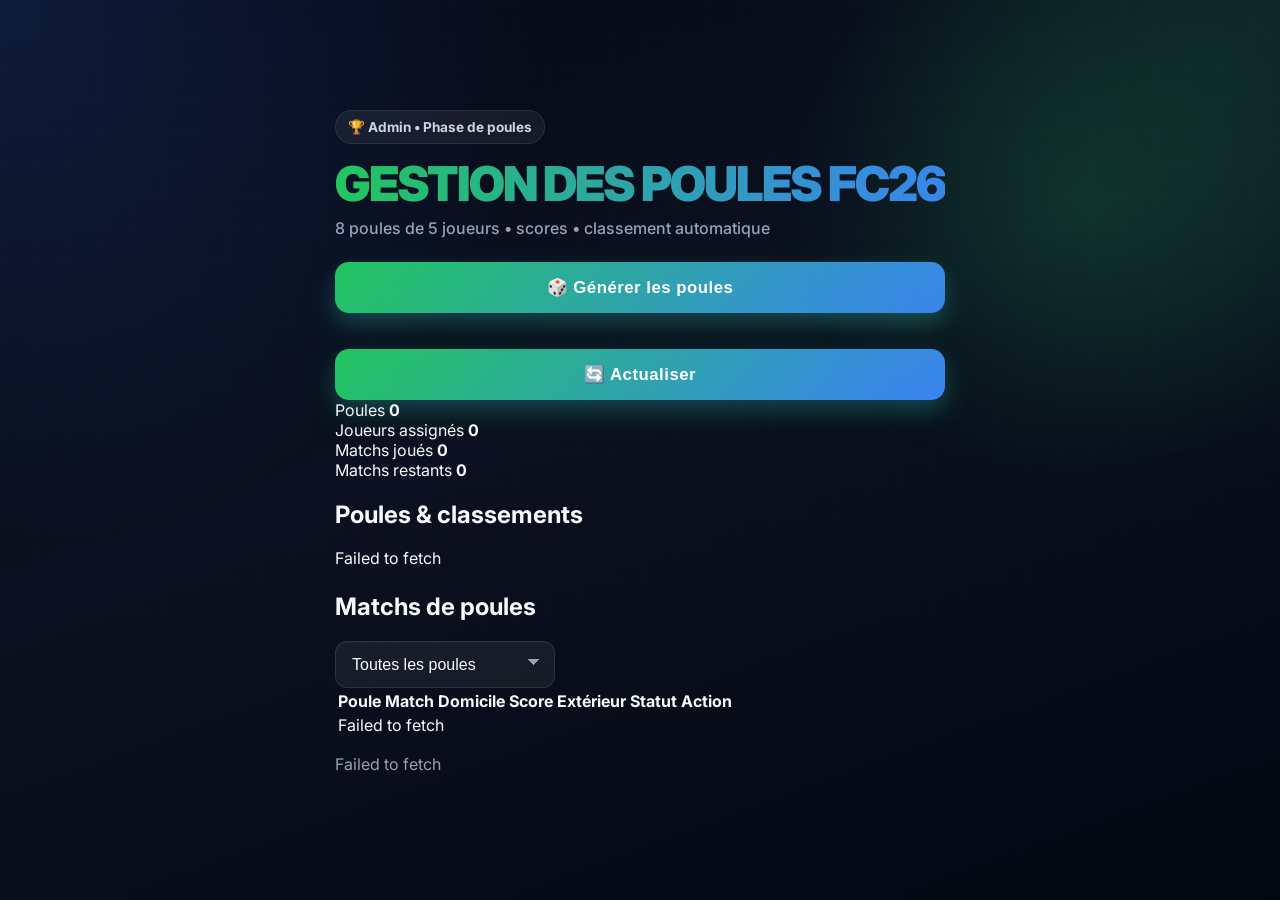
==== admin-groups.html @ 68551dc5 "admin_page_main" ====
<!DOCTYPE html>
<html lang="fr">
<head>
  <meta charset="UTF-8" />
  <meta name="viewport" content="width=device-width, initial-scale=1.0" />
  <title>Admin Poules - Tournoi FC26</title>
  <link rel="stylesheet" href="/style.css" />
</head>
<body>
  <div class="bg-glow"></div>

  <main class="container admin-container">
    <section class="admin-shell">
      <div class="admin-topbar">
        <div>
          <div class="badge">🏆 Admin • Phase de poules</div>
          <h1 class="admin-title">Gestion des poules FC26</h1>
          <p class="subtitle">8 poules de 5 joueurs • scores • classement automatique</p>
        </div>

        <div style="display:flex; gap:12px; flex-wrap:wrap;">
          <button id="generateGroupsBtn" class="secondary-btn">🎲 Générer les poules</button>
          <button id="refreshGroupsBtn" class="secondary-btn">🔄 Actualiser</button>
        </div>
      </div>

      <section class="stats-grid">
        <div class="stat-card">
          <span class="stat-label">Poules</span>
          <strong class="stat-value" id="groupsCount">0</strong>
        </div>

        <div class="stat-card">
          <span class="stat-label">Joueurs assignés</span>
          <strong class="stat-value" id="playersAssigned">0</strong>
        </div>

        <div class="stat-card">
          <span class="stat-label">Matchs joués</span>
          <strong class="stat-value" id="playedMatches">0</strong>
        </div>

        <div class="stat-card">
          <span class="stat-label">Matchs restants</span>
          <strong class="stat-value" id="remainingMatches">0</strong>
        </div>
      </section>

      <section class="panel" style="margin-bottom:24px;">
        <div class="panel-head">
          <h2>Poules & classements</h2>
        </div>
        <div id="groupsStandingsContainer" class="groups-grid">
          <div class="empty-cell">Chargement...</div>
        </div>
      </section>

      <section class="panel">
        <div class="panel-head">
          <h2>Matchs de poules</h2>
          <select id="groupFilter" class="search-input" style="max-width:220px;">
            <option value="">Toutes les poules</option>
            <option value="A">Poule A</option>
            <option value="B">Poule B</option>
            <option value="C">Poule C</option>
            <option value="D">Poule D</option>
            <option value="E">Poule E</option>
            <option value="F">Poule F</option>
            <option value="G">Poule G</option>
            <option value="H">Poule H</option>
          </select>
        </div>

        <div class="table-wrap">
          <table class="players-table">
            <thead>
              <tr>
                <th>Poule</th>
                <th>Match</th>
                <th>Domicile</th>
                <th>Score</th>
                <th>Extérieur</th>
                <th>Statut</th>
                <th>Action</th>
              </tr>
            </thead>
            <tbody id="groupMatchesTableBody">
              <tr>
                <td colspan="7" class="empty-cell">Chargement des matchs...</td>
              </tr>
            </tbody>
          </table>
        </div>
      </section>

      <p id="adminGroupsStatus" style="margin-top:16px; color:#94a3b8;"></p>
    </section>
  </main>

  <script src="/admin-groups.js"></script>
</body>
</html>
---- style.css ----
@import url('https://fonts.googleapis.com/css2?family=Inter:wght@400;500;600;700;800&display=swap');

:root {
  --bg: #070b14;
  --bg-soft: #0f172a;
  --card: rgba(15, 23, 42, 0.72);
  --card-border: rgba(255, 255, 255, 0.08);
  --text: #f8fafc;
  --muted: #94a3b8;
  --input-bg: rgba(255, 255, 255, 0.06);
  --input-border: rgba(255, 255, 255, 0.1);
  --accent: #22c55e;
  --accent-2: #3b82f6;
  --danger: #ef4444;
  --shadow: 0 20px 60px rgba(0, 0, 0, 0.45);
  --radius-xl: 24px;
  --radius-lg: 16px;
  --radius-md: 12px;
}

* {
  box-sizing: border-box;
}

html {
  scroll-behavior: smooth;
}

body {
  margin: 0;
  font-family: 'Inter', sans-serif;
  color: var(--text);
  background:
    radial-gradient(circle at top left, rgba(59, 130, 246, 0.16), transparent 35%),
    radial-gradient(circle at top right, rgba(34, 197, 94, 0.14), transparent 30%),
    linear-gradient(160deg, #050816 0%, #0b1120 45%, #030712 100%);
  min-height: 100vh;
  overflow-x: hidden;
}

body::before {
  content: "";
  position: fixed;
  inset: 0;
  background:
    linear-gradient(rgba(255,255,255,0.02) 1px, transparent 1px),
    linear-gradient(90deg, rgba(255,255,255,0.02) 1px, transparent 1px);
  background-size: 32px 32px;
  mask-image: linear-gradient(to bottom, rgba(0,0,0,0.65), rgba(0,0,0,0.15));
  pointer-events: none;
}

.container {
  min-height: 100vh;
  display: flex;
  align-items: center;
  justify-content: center;
  padding: 32px 18px;
}

.card {
  position: relative;
  width: 100%;
  max-width: 560px;
  padding: 30px;
  border-radius: var(--radius-xl);
  background: var(--card);
  backdrop-filter: blur(18px);
  -webkit-backdrop-filter: blur(18px);
  border: 1px solid var(--card-border);
  box-shadow: var(--shadow);
  overflow: hidden;
}

.card::before {
  content: "";
  position: absolute;
  inset: -1px;
  border-radius: inherit;
  padding: 1px;
  background: linear-gradient(
    135deg,
    rgba(59, 130, 246, 0.55),
    rgba(255, 255, 255, 0.08),
    rgba(34, 197, 94, 0.5)
  );
  -webkit-mask: linear-gradient(#000 0 0) content-box, linear-gradient(#000 0 0);
  -webkit-mask-composite: xor;
  mask-composite: exclude;
  pointer-events: none;
}

.card::after {
  content: "";
  position: absolute;
  width: 220px;
  height: 220px;
  right: -60px;
  top: -60px;
  background: radial-gradient(circle, rgba(34, 197, 94, 0.18), transparent 70%);
  pointer-events: none;
}

h1 {
  margin: 0;
  font-size: clamp(2rem, 4vw, 3rem);
  line-height: 1;
  font-weight: 800;
  letter-spacing: -0.04em;
}

.subtitle {
  margin: 10px 0 0;
  color: var(--muted);
  font-size: 1rem;
  font-weight: 500;
}

.info-box {
  margin-top: 24px;
  padding: 16px 18px;
  border-radius: var(--radius-lg);
  background: linear-gradient(180deg, rgba(255,255,255,0.06), rgba(255,255,255,0.03));
  border: 1px solid rgba(255, 255, 255, 0.08);
}

.info-box p {
  margin: 0 0 8px;
  color: #e2e8f0;
}

.info-box p:last-child {
  margin-bottom: 0;
}

form {
  margin-top: 24px;
}

label {
  display: block;
  margin: 18px 0 8px;
  color: #e2e8f0;
  font-size: 0.95rem;
  font-weight: 600;
}

input,
select {
  width: 100%;
  padding: 14px 16px;
  border-radius: var(--radius-md);
  border: 1px solid var(--input-border);
  background: var(--input-bg);
  color: var(--text);
  font-size: 1rem;
  outline: none;
  transition: 0.2s ease;
  box-shadow: inset 0 1px 0 rgba(255,255,255,0.03);
}

input::placeholder {
  color: #64748b;
}

input:hover,
select:hover {
  border-color: rgba(255,255,255,0.18);
}

input:focus,
select:focus {
  border-color: rgba(59, 130, 246, 0.7);
  box-shadow:
    0 0 0 4px rgba(59, 130, 246, 0.16),
    0 10px 25px rgba(59, 130, 246, 0.08);
}

select {
  appearance: none;
  background-image:
    linear-gradient(45deg, transparent 50%, #94a3b8 50%),
    linear-gradient(135deg, #94a3b8 50%, transparent 50%);
  background-position:
    calc(100% - 20px) calc(50% - 3px),
    calc(100% - 14px) calc(50% - 3px);
  background-size: 6px 6px, 6px 6px;
  background-repeat: no-repeat;
}

button {
  width: 100%;
  margin-top: 24px;
  padding: 15px 18px;
  border: none;
  border-radius: 14px;
  font-size: 1rem;
  font-weight: 800;
  color: white;
  cursor: pointer;
  background: linear-gradient(135deg, var(--accent), var(--accent-2));
  box-shadow:
    0 12px 30px rgba(34, 197, 94, 0.22),
    0 8px 18px rgba(59, 130, 246, 0.2);
  transition: transform 0.18s ease, box-shadow 0.18s ease, opacity 0.18s ease;
}

button:hover {
  transform: translateY(-1px);
  box-shadow:
    0 18px 35px rgba(34, 197, 94, 0.25),
    0 10px 20px rgba(59, 130, 246, 0.22);
}

button:active {
  transform: translateY(0);
}

button:disabled {
  opacity: 0.7;
  cursor: not-allowed;
  transform: none;
}

#statusMessage {
  min-height: 24px;
  margin-top: 14px;
  color: var(--muted);
  font-size: 0.95rem;
  line-height: 1.5;
}

a {
  color: inherit;
  text-decoration: none;
}

.back-link,
.action-link {
  display: inline-flex;
  align-items: center;
  justify-content: center;
  margin-top: 22px;
  width: 100%;
  padding: 14px 18px;
  border-radius: 14px;
  border: 1px solid rgba(255,255,255,0.08);
  background: rgba(255,255,255,0.04);
  color: white;
  font-weight: 700;
  transition: 0.2s ease;
}

.back-link:hover,
.action-link:hover {
  background: rgba(255,255,255,0.08);
  border-color: rgba(255,255,255,0.14);
}

.success-state h1,
.cancel-state h1 {
  margin-bottom: 14px;
}

.success-state p,
.cancel-state p {
  color: #dbeafe;
  line-height: 1.7;
}

.badge {
  display: inline-flex;
  align-items: center;
  gap: 8px;
  margin-bottom: 16px;
  padding: 8px 12px;
  border-radius: 999px;
  background: rgba(255,255,255,0.06);
  border: 1px solid rgba(255,255,255,0.08);
  color: #cbd5e1;
  font-size: 0.85rem;
  font-weight: 700;
}

@media (max-width: 640px) {
  .container {
    padding: 18px 14px;
    align-items: flex-start;
  }

  .card {
    padding: 22px 18px;
    border-radius: 20px;
  }

  h1 {
    font-size: 2.1rem;
  }

  button,
  input,
  select,
  .back-link,
  .action-link {
    font-size: 16px;
  }
}
/* GLOW BACKGROUND */
.bg-glow {
  position: fixed;
  width: 600px;
  height: 600px;
  background: radial-gradient(circle, rgba(34,197,94,0.15), transparent 70%);
  top: -100px;
  right: -100px;
  z-index: 0;
}

/* TITRE STYLE EA */
h1 {
  font-weight: 900;
  letter-spacing: -2px;
  text-transform: uppercase;
  background: linear-gradient(90deg, #22c55e, #3b82f6);
  -webkit-background-clip: text;
  -webkit-text-fill-color: transparent;
}

/* BOUTON PREMIUM */
button {
  background: linear-gradient(135deg, #22c55e, #3b82f6);
  font-size: 1.05rem;
  letter-spacing: 0.5px;
}

/* SELECT STYLE */
select option {
  background: #0f172a;
}
.groups-grid {
  display: grid;
  grid-template-columns: repeat(2, 1fr);
  gap: 18px;
}

.group-card {
  padding: 18px;
  border-radius: 18px;
  background: rgba(255,255,255,0.04);
  border: 1px solid rgba(255,255,255,0.08);
}

.group-card-head {
  display: flex;
  align-items: center;
  justify-content: space-between;
  margin-bottom: 14px;
}

.group-card-head h3 {
  margin: 0;
  font-size: 1.2rem;
}

.group-section + .group-section {
  margin-top: 16px;
}

.mini-title {
  margin-bottom: 10px;
  color: #94a3b8;
  font-size: 0.85rem;
  text-transform: uppercase;
  font-weight: 700;
  letter-spacing: 0.05em;
}

.group-player-list {
  list-style: none;
  margin: 0;
  padding: 0;
}

.group-player-list li {
  display: flex;
  justify-content: space-between;
  gap: 12px;
  padding: 8px 0;
  border-bottom: 1px solid rgba(255,255,255,0.06);
  color: #e5e7eb;
}

.group-player-list li:last-child {
  border-bottom: none;
}

.group-player-list small {
  color: #94a3b8;
}

.group-table-wrap {
  overflow-x: auto;
}

.group-standings-table {
  width: 100%;
  border-collapse: collapse;
}

.group-standings-table th,
.group-standings-table td {
  padding: 8px 6px;
  font-size: 0.9rem;
  border-bottom: 1px solid rgba(255,255,255,0.06);
  text-align: left;
}

.group-standings-table th {
  color: #94a3b8;
  font-size: 0.8rem;
  text-transform: uppercase;
}

.score-editor {
  display: inline-flex;
  align-items: center;
  gap: 8px;
}

.score-input {
  width: 68px;
  padding: 10px 8px;
  text-align: center;
}

.mini-btn {
  width: auto;
  min-width: 0;
  padding: 10px 12px;
  border-radius: 10px;
  font-size: 0.88rem;
  font-weight: 700;
}

@media (max-width: 980px) {
  .groups-grid {
    grid-template-columns: 1fr;
  }
}
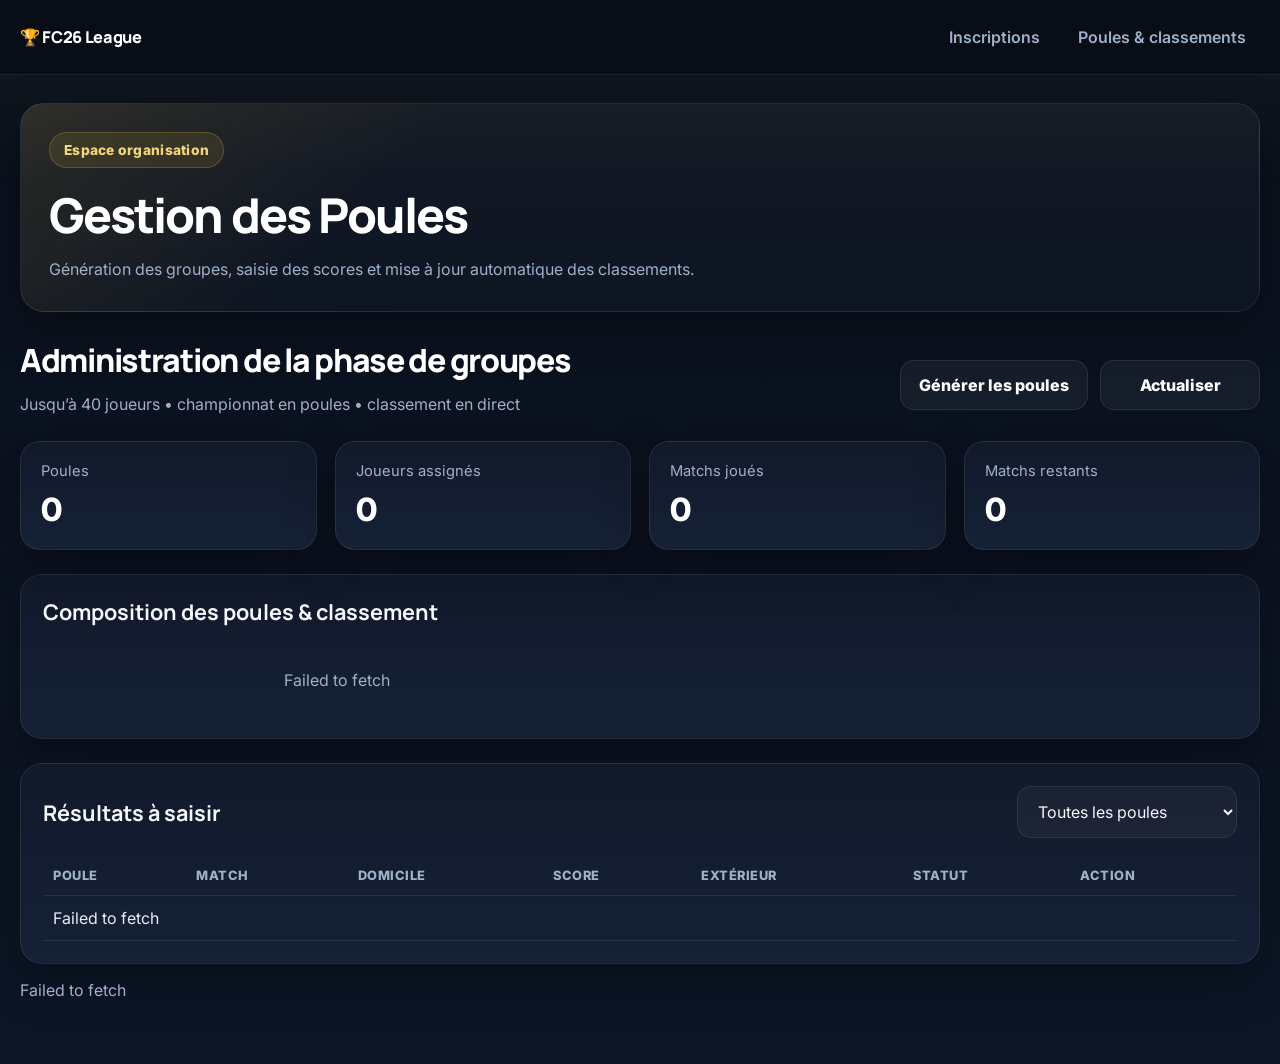
==== commit 98a46189: "webiste_v3" ====
--- a/admin-groups.html
+++ b/admin-groups.html
@@ -3,24 +3,39 @@
 <head>
   <meta charset="UTF-8" />
   <meta name="viewport" content="width=device-width, initial-scale=1.0" />
-  <title>Admin Poules - Tournoi FC26</title>
+  <title>Admin League - Gestion des poules</title>
   <link rel="stylesheet" href="/style.css" />
 </head>
 <body>
-  <div class="bg-glow"></div>
+  <nav class="site-nav">
+    <div class="nav-inner">
+      <a href="/" class="nav-brand">🏆 FC26 League</a>
+      <div class="nav-links">
+        <a href="/" class="nav-link">Inscriptions</a>
+        <a href="/groups.html" class="nav-link">Poules & classements</a>
+      </div>
+    </div>
+  </nav>
 
   <main class="container admin-container">
+    <section class="page-hero">
+      <div class="badge">Espace organisation</div>
+      <h1>Gestion des Poules</h1>
+      <p class="subtitle">
+        Génération des groupes, saisie des scores et mise à jour automatique des classements.
+      </p>
+    </section>
+
     <section class="admin-shell">
       <div class="admin-topbar">
         <div>
-          <div class="badge">🏆 Admin • Phase de poules</div>
-          <h1 class="admin-title">Gestion des poules FC26</h1>
-          <p class="subtitle">8 poules de 5 joueurs • scores • classement automatique</p>
+          <h2 class="admin-title" style="font-size:2rem;">Administration de la phase de groupes</h2>
+          <p class="subtitle">Jusqu’à 40 joueurs • championnat en poules • classement en direct</p>
         </div>
 
         <div style="display:flex; gap:12px; flex-wrap:wrap;">
-          <button id="generateGroupsBtn" class="secondary-btn">🎲 Générer les poules</button>
-          <button id="refreshGroupsBtn" class="secondary-btn">🔄 Actualiser</button>
+          <button id="generateGroupsBtn" class="secondary-btn">Générer les poules</button>
+          <button id="refreshGroupsBtn" class="secondary-btn">Actualiser</button>
         </div>
       </div>
 
@@ -48,7 +63,7 @@
 
       <section class="panel" style="margin-bottom:24px;">
         <div class="panel-head">
-          <h2>Poules & classements</h2>
+          <h2>Composition des poules & classement</h2>
         </div>
         <div id="groupsStandingsContainer" class="groups-grid">
           <div class="empty-cell">Chargement...</div>
@@ -57,7 +72,7 @@
 
       <section class="panel">
         <div class="panel-head">
-          <h2>Matchs de poules</h2>
+          <h2>Résultats à saisir</h2>
           <select id="groupFilter" class="search-input" style="max-width:220px;">
             <option value="">Toutes les poules</option>
             <option value="A">Poule A</option>
@@ -93,7 +108,7 @@
         </div>
       </section>
 
-      <p id="adminGroupsStatus" style="margin-top:16px; color:#94a3b8;"></p>
+      <p id="adminGroupsStatus" style="margin-top:16px; color:#9fb0c9;"></p>
     </section>
   </main>
 
--- a/style.css
+++ b/style.css
@@ -1,21 +1,23 @@
-@import url('https://fonts.googleapis.com/css2?family=Inter:wght@400;500;600;700;800&display=swap');
+@import url('https://fonts.googleapis.com/css2?family=Inter:wght@400;500;600;700;800&family=Manrope:wght@700;800&display=swap');
 
 :root {
-  --bg: #070b14;
-  --bg-soft: #0f172a;
-  --card: rgba(15, 23, 42, 0.72);
-  --card-border: rgba(255, 255, 255, 0.08);
-  --text: #f8fafc;
-  --muted: #94a3b8;
-  --input-bg: rgba(255, 255, 255, 0.06);
-  --input-border: rgba(255, 255, 255, 0.1);
-  --accent: #22c55e;
-  --accent-2: #3b82f6;
+  --bg: #0b1220;
+  --bg-soft: #121a2b;
+  --panel: #11192a;
+  --panel-2: #162136;
+  --line: rgba(255, 255, 255, 0.08);
+  --text: #f4f7fb;
+  --muted: #9fb0c9;
+  --accent: #d4af37;
+  --accent-dark: #9b7c1f;
+  --success: #22c55e;
   --danger: #ef4444;
-  --shadow: 0 20px 60px rgba(0, 0, 0, 0.45);
+  --info: #3b82f6;
+  --shadow: 0 18px 50px rgba(0, 0, 0, 0.32);
   --radius-xl: 24px;
-  --radius-lg: 16px;
-  --radius-md: 12px;
+  --radius-lg: 18px;
+  --radius-md: 14px;
+  --container: 1240px;
 }
 
 * {
@@ -29,108 +31,179 @@
 body {
   margin: 0;
   font-family: 'Inter', sans-serif;
+  background:
+    linear-gradient(180deg, rgba(212, 175, 55, 0.06), transparent 180px),
+    linear-gradient(180deg, #09101c 0%, #0b1220 45%, #0d1627 100%);
   color: var(--text);
+  min-height: 100vh;
+}
+
+a {
+  color: inherit;
+  text-decoration: none;
+}
+
+.site-nav {
+  position: sticky;
+  top: 0;
+  z-index: 100;
+  backdrop-filter: blur(12px);
+  -webkit-backdrop-filter: blur(12px);
+  background: rgba(8, 12, 22, 0.84);
+  border-bottom: 1px solid var(--line);
+}
+
+.nav-inner {
+  width: min(var(--container), calc(100% - 32px));
+  margin: 0 auto;
+  min-height: 74px;
+  display: flex;
+  align-items: center;
+  justify-content: space-between;
+  gap: 16px;
+}
+
+.nav-brand {
+  font-family: 'Manrope', sans-serif;
+  font-size: 1.02rem;
+  font-weight: 800;
+  color: #fff;
+  letter-spacing: -0.02em;
+}
+
+.nav-links {
+  display: flex;
+  align-items: center;
+  gap: 10px;
+}
+
+.nav-link {
+  padding: 10px 14px;
+  border-radius: 12px;
+  color: var(--muted);
+  font-weight: 600;
+  transition: 0.2s ease;
+}
+
+.nav-link:hover,
+.nav-link.active {
+  color: #fff;
+  background: rgba(255, 255, 255, 0.06);
+}
+
+.container {
+  width: min(var(--container), calc(100% - 32px));
+  margin: 0 auto;
+  padding: 36px 0 48px;
+}
+
+.page-hero {
+  margin-bottom: 26px;
+  padding: 28px;
+  border: 1px solid var(--line);
+  border-radius: var(--radius-xl);
   background:
-    radial-gradient(circle at top left, rgba(59, 130, 246, 0.16), transparent 35%),
-    radial-gradient(circle at top right, rgba(34, 197, 94, 0.14), transparent 30%),
-    linear-gradient(160deg, #050816 0%, #0b1120 45%, #030712 100%);
-  min-height: 100vh;
-  overflow-x: hidden;
-}
-
-body::before {
-  content: "";
-  position: fixed;
-  inset: 0;
-  background:
-    linear-gradient(rgba(255,255,255,0.02) 1px, transparent 1px),
-    linear-gradient(90deg, rgba(255,255,255,0.02) 1px, transparent 1px);
-  background-size: 32px 32px;
-  mask-image: linear-gradient(to bottom, rgba(0,0,0,0.65), rgba(0,0,0,0.15));
-  pointer-events: none;
-}
-
-.container {
-  min-height: 100vh;
-  display: flex;
-  align-items: center;
-  justify-content: center;
-  padding: 32px 18px;
-}
-
-.card {
-  position: relative;
-  width: 100%;
-  max-width: 560px;
-  padding: 30px;
-  border-radius: var(--radius-xl);
-  background: var(--card);
-  backdrop-filter: blur(18px);
-  -webkit-backdrop-filter: blur(18px);
-  border: 1px solid var(--card-border);
+    linear-gradient(135deg, rgba(212, 175, 55, 0.12), transparent 30%),
+    linear-gradient(180deg, rgba(255,255,255,0.04), rgba(255,255,255,0.02));
   box-shadow: var(--shadow);
-  overflow: hidden;
-}
-
-.card::before {
-  content: "";
-  position: absolute;
-  inset: -1px;
-  border-radius: inherit;
-  padding: 1px;
-  background: linear-gradient(
-    135deg,
-    rgba(59, 130, 246, 0.55),
-    rgba(255, 255, 255, 0.08),
-    rgba(34, 197, 94, 0.5)
-  );
-  -webkit-mask: linear-gradient(#000 0 0) content-box, linear-gradient(#000 0 0);
-  -webkit-mask-composite: xor;
-  mask-composite: exclude;
-  pointer-events: none;
-}
-
-.card::after {
-  content: "";
-  position: absolute;
-  width: 220px;
-  height: 220px;
-  right: -60px;
-  top: -60px;
-  background: radial-gradient(circle, rgba(34, 197, 94, 0.18), transparent 70%);
-  pointer-events: none;
-}
-
-h1 {
+}
+
+.page-hero h1,
+.admin-title,
+.card h1 {
   margin: 0;
+  font-family: 'Manrope', sans-serif;
   font-size: clamp(2rem, 4vw, 3rem);
-  line-height: 1;
   font-weight: 800;
   letter-spacing: -0.04em;
+  color: #fff;
 }
 
 .subtitle {
   margin: 10px 0 0;
   color: var(--muted);
   font-size: 1rem;
-  font-weight: 500;
+  line-height: 1.6;
+}
+
+.badge {
+  display: inline-flex;
+  align-items: center;
+  gap: 8px;
+  margin-bottom: 14px;
+  padding: 9px 14px;
+  border-radius: 999px;
+  background: rgba(212, 175, 55, 0.12);
+  border: 1px solid rgba(212, 175, 55, 0.25);
+  color: #f3d57a;
+  font-size: 0.86rem;
+  font-weight: 800;
+  letter-spacing: 0.02em;
+}
+
+.card,
+.panel,
+.stat-card,
+.group-card {
+  border: 1px solid var(--line);
+  background: linear-gradient(180deg, var(--panel), var(--panel-2));
+  box-shadow: var(--shadow);
+}
+
+.card {
+  max-width: 620px;
+  margin: 0 auto;
+  padding: 28px;
+  border-radius: var(--radius-xl);
 }
 
 .info-box {
-  margin-top: 24px;
+  margin-top: 22px;
   padding: 16px 18px;
   border-radius: var(--radius-lg);
-  background: linear-gradient(180deg, rgba(255,255,255,0.06), rgba(255,255,255,0.03));
-  border: 1px solid rgba(255, 255, 255, 0.08);
+  background: rgba(255,255,255,0.03);
+  border: 1px solid var(--line);
 }
 
 .info-box p {
   margin: 0 0 8px;
-  color: #e2e8f0;
+  color: #dbe4f2;
 }
 
 .info-box p:last-child {
   margin-bottom: 0;
+}
+
+.live-counter {
+  margin-top: 20px;
+  margin-bottom: 22px;
+  padding: 18px;
+  border-radius: var(--radius-lg);
+  background:
+    linear-gradient(135deg, rgba(212, 175, 55, 0.1), rgba(255,255,255,0.03));
+  border: 1px solid rgba(212, 175, 55, 0.18);
+  text-align: center;
+}
+
+.live-counter-label {
+  color: #f0d989;
+  font-size: 0.88rem;
+  font-weight: 800;
+  text-transform: uppercase;
+  letter-spacing: 0.06em;
+  margin-bottom: 8px;
+}
+
+.live-counter-value {
+  font-size: 2.2rem;
+  font-weight: 800;
+  color: #fff;
+}
+
+.live-counter-subtext {
+  margin-top: 6px;
+  color: var(--muted);
+  font-size: 0.95rem;
 }
 
 form {
@@ -140,80 +213,66 @@
 label {
   display: block;
   margin: 18px 0 8px;
-  color: #e2e8f0;
+  color: #e8edf7;
   font-size: 0.95rem;
-  font-weight: 600;
+  font-weight: 700;
 }
 
 input,
-select {
+select,
+button {
+  font-family: inherit;
+}
+
+input,
+select,
+.search-input,
+.score-input {
   width: 100%;
   padding: 14px 16px;
   border-radius: var(--radius-md);
-  border: 1px solid var(--input-border);
-  background: var(--input-bg);
+  border: 1px solid var(--line);
+  background: rgba(255,255,255,0.04);
   color: var(--text);
   font-size: 1rem;
   outline: none;
   transition: 0.2s ease;
-  box-shadow: inset 0 1px 0 rgba(255,255,255,0.03);
 }
 
 input::placeholder {
-  color: #64748b;
-}
-
-input:hover,
-select:hover {
-  border-color: rgba(255,255,255,0.18);
+  color: #70819f;
 }
 
 input:focus,
-select:focus {
-  border-color: rgba(59, 130, 246, 0.7);
-  box-shadow:
-    0 0 0 4px rgba(59, 130, 246, 0.16),
-    0 10px 25px rgba(59, 130, 246, 0.08);
-}
-
-select {
-  appearance: none;
-  background-image:
-    linear-gradient(45deg, transparent 50%, #94a3b8 50%),
-    linear-gradient(135deg, #94a3b8 50%, transparent 50%);
-  background-position:
-    calc(100% - 20px) calc(50% - 3px),
-    calc(100% - 14px) calc(50% - 3px);
-  background-size: 6px 6px, 6px 6px;
-  background-repeat: no-repeat;
+select:focus,
+.search-input:focus,
+.score-input:focus {
+  border-color: rgba(212, 175, 55, 0.45);
+  box-shadow: 0 0 0 4px rgba(212, 175, 55, 0.12);
+}
+
+select option {
+  background: #10192a;
 }
 
 button {
   width: 100%;
-  margin-top: 24px;
-  padding: 15px 18px;
+  margin-top: 22px;
+  padding: 14px 18px;
   border: none;
   border-radius: 14px;
+  cursor: pointer;
   font-size: 1rem;
   font-weight: 800;
-  color: white;
-  cursor: pointer;
-  background: linear-gradient(135deg, var(--accent), var(--accent-2));
-  box-shadow:
-    0 12px 30px rgba(34, 197, 94, 0.22),
-    0 8px 18px rgba(59, 130, 246, 0.2);
-  transition: transform 0.18s ease, box-shadow 0.18s ease, opacity 0.18s ease;
+  color: #0b1220;
+  background: linear-gradient(180deg, #f1d77c 0%, #d4af37 100%);
+  box-shadow: 0 12px 24px rgba(212, 175, 55, 0.24);
+  transition: 0.18s ease;
 }
 
 button:hover {
   transform: translateY(-1px);
-  box-shadow:
-    0 18px 35px rgba(34, 197, 94, 0.25),
-    0 10px 20px rgba(59, 130, 246, 0.22);
-}
-
-button:active {
-  transform: translateY(0);
+  filter: brightness(1.03);
 }
 
 button:disabled {
@@ -222,121 +281,171 @@
   transform: none;
 }
 
+.secondary-btn,
+.mini-btn,
+.back-link {
+  background: rgba(255,255,255,0.05);
+  color: #fff;
+  border: 1px solid var(--line);
+  box-shadow: none;
+}
+
+.secondary-btn {
+  width: auto;
+  min-width: 160px;
+}
+
+.mini-btn {
+  width: auto;
+  min-width: 0;
+  padding: 10px 12px;
+  font-size: 0.88rem;
+  margin-top: 0;
+}
+
+.back-link {
+  display: inline-flex;
+  align-items: center;
+  justify-content: center;
+  width: 100%;
+  margin-top: 18px;
+  padding: 14px 18px;
+  border-radius: 14px;
+  font-weight: 700;
+}
+
 #statusMessage {
   min-height: 24px;
   margin-top: 14px;
   color: var(--muted);
-  font-size: 0.95rem;
   line-height: 1.5;
 }
 
-a {
-  color: inherit;
-  text-decoration: none;
-}
-
-.back-link,
-.action-link {
+.admin-container,
+.public-page {
+  padding-top: 28px;
+}
+
+.admin-shell {
+  width: 100%;
+}
+
+.admin-topbar {
+  display: flex;
+  justify-content: space-between;
+  align-items: flex-start;
+  gap: 16px;
+  margin-bottom: 24px;
+}
+
+.stats-grid {
+  display: grid;
+  grid-template-columns: repeat(4, 1fr);
+  gap: 18px;
+  margin-bottom: 24px;
+}
+
+.stat-card {
+  padding: 20px;
+  border-radius: 20px;
+}
+
+.stat-label {
+  display: block;
+  color: var(--muted);
+  font-size: 0.92rem;
+  margin-bottom: 10px;
+}
+
+.stat-value {
+  font-size: 2rem;
+  font-weight: 800;
+  color: #fff;
+}
+
+.panel {
+  padding: 22px;
+  border-radius: 22px;
+}
+
+.panel-head {
+  display: flex;
+  justify-content: space-between;
+  align-items: center;
+  gap: 16px;
+  margin-bottom: 18px;
+}
+
+.panel-head h2 {
+  margin: 0;
+  font-family: 'Manrope', sans-serif;
+  font-size: 1.35rem;
+}
+
+.table-wrap,
+.group-table-wrap {
+  overflow-x: auto;
+}
+
+.players-table,
+.group-standings-table {
+  width: 100%;
+  border-collapse: collapse;
+}
+
+.players-table th,
+.players-table td,
+.group-standings-table th,
+.group-standings-table td {
+  padding: 12px 10px;
+  border-bottom: 1px solid var(--line);
+  text-align: left;
+  color: #e7edf8;
+}
+
+.players-table th,
+.group-standings-table th {
+  color: var(--muted);
+  text-transform: uppercase;
+  letter-spacing: 0.04em;
+  font-size: 0.8rem;
+  font-weight: 800;
+}
+
+.players-table tr:hover td,
+.group-standings-table tr:hover td {
+  background: rgba(255,255,255,0.03);
+}
+
+.status-pill {
   display: inline-flex;
   align-items: center;
   justify-content: center;
-  margin-top: 22px;
-  width: 100%;
-  padding: 14px 18px;
-  border-radius: 14px;
-  border: 1px solid rgba(255,255,255,0.08);
-  background: rgba(255,255,255,0.04);
-  color: white;
-  font-weight: 700;
-  transition: 0.2s ease;
-}
-
-.back-link:hover,
-.action-link:hover {
-  background: rgba(255,255,255,0.08);
-  border-color: rgba(255,255,255,0.14);
-}
-
-.success-state h1,
-.cancel-state h1 {
-  margin-bottom: 14px;
-}
-
-.success-state p,
-.cancel-state p {
-  color: #dbeafe;
-  line-height: 1.7;
-}
-
-.badge {
-  display: inline-flex;
-  align-items: center;
-  gap: 8px;
-  margin-bottom: 16px;
-  padding: 8px 12px;
+  padding: 7px 10px;
   border-radius: 999px;
-  background: rgba(255,255,255,0.06);
-  border: 1px solid rgba(255,255,255,0.08);
-  color: #cbd5e1;
-  font-size: 0.85rem;
-  font-weight: 700;
-}
-
-@media (max-width: 640px) {
-  .container {
-    padding: 18px 14px;
-    align-items: flex-start;
-  }
-
-  .card {
-    padding: 22px 18px;
-    border-radius: 20px;
-  }
-
-  h1 {
-    font-size: 2.1rem;
-  }
-
-  button,
-  input,
-  select,
-  .back-link,
-  .action-link {
-    font-size: 16px;
-  }
-}
-/* GLOW BACKGROUND */
-.bg-glow {
-  position: fixed;
-  width: 600px;
-  height: 600px;
-  background: radial-gradient(circle, rgba(34,197,94,0.15), transparent 70%);
-  top: -100px;
-  right: -100px;
-  z-index: 0;
-}
-
-/* TITRE STYLE EA */
-h1 {
-  font-weight: 900;
-  letter-spacing: -2px;
+  font-size: 0.8rem;
+  font-weight: 800;
   text-transform: uppercase;
-  background: linear-gradient(90deg, #22c55e, #3b82f6);
-  -webkit-background-clip: text;
-  -webkit-text-fill-color: transparent;
-}
-
-/* BOUTON PREMIUM */
-button {
-  background: linear-gradient(135deg, #22c55e, #3b82f6);
-  font-size: 1.05rem;
-  letter-spacing: 0.5px;
-}
-
-/* SELECT STYLE */
-select option {
-  background: #0f172a;
-}
+}
+
+.status-paid {
+  background: rgba(34, 197, 94, 0.14);
+  color: #88efab;
+  border: 1px solid rgba(34, 197, 94, 0.24);
+}
+
+.status-pending {
+  background: rgba(59, 130, 246, 0.14);
+  color: #9ac2ff;
+  border: 1px solid rgba(59, 130, 246, 0.24);
+}
+
+.empty-cell {
+  text-align: center;
+  color: var(--muted);
+  padding: 26px 10px;
+}
+
 .groups-grid {
   display: grid;
   grid-template-columns: repeat(2, 1fr);
@@ -345,9 +454,7 @@
 
 .group-card {
   padding: 18px;
-  border-radius: 18px;
-  background: rgba(255,255,255,0.04);
-  border: 1px solid rgba(255,255,255,0.08);
+  border-radius: 20px;
 }
 
 .group-card-head {
@@ -359,7 +466,8 @@
 
 .group-card-head h3 {
   margin: 0;
-  font-size: 1.2rem;
+  font-family: 'Manrope', sans-serif;
+  font-size: 1.25rem;
 }
 
 .group-section + .group-section {
@@ -368,11 +476,11 @@
 
 .mini-title {
   margin-bottom: 10px;
-  color: #94a3b8;
-  font-size: 0.85rem;
+  color: var(--accent);
+  font-size: 0.82rem;
   text-transform: uppercase;
-  font-weight: 700;
-  letter-spacing: 0.05em;
+  font-weight: 800;
+  letter-spacing: 0.06em;
 }
 
 .group-player-list {
@@ -386,8 +494,8 @@
   justify-content: space-between;
   gap: 12px;
   padding: 8px 0;
-  border-bottom: 1px solid rgba(255,255,255,0.06);
-  color: #e5e7eb;
+  border-bottom: 1px solid var(--line);
+  color: #e5edf9;
 }
 
 .group-player-list li:last-child {
@@ -395,30 +503,7 @@
 }
 
 .group-player-list small {
-  color: #94a3b8;
-}
-
-.group-table-wrap {
-  overflow-x: auto;
-}
-
-.group-standings-table {
-  width: 100%;
-  border-collapse: collapse;
-}
-
-.group-standings-table th,
-.group-standings-table td {
-  padding: 8px 6px;
-  font-size: 0.9rem;
-  border-bottom: 1px solid rgba(255,255,255,0.06);
-  text-align: left;
-}
-
-.group-standings-table th {
-  color: #94a3b8;
-  font-size: 0.8rem;
-  text-transform: uppercase;
+  color: var(--muted);
 }
 
 .score-editor {
@@ -433,17 +518,59 @@
   text-align: center;
 }
 
-.mini-btn {
-  width: auto;
-  min-width: 0;
-  padding: 10px 12px;
-  border-radius: 10px;
-  font-size: 0.88rem;
-  font-weight: 700;
+.success-state p,
+.cancel-state p {
+  color: #d7e2f2;
+  line-height: 1.7;
 }
 
 @media (max-width: 980px) {
+  .stats-grid,
   .groups-grid {
     grid-template-columns: 1fr;
   }
+
+  .admin-topbar,
+  .panel-head {
+    flex-direction: column;
+    align-items: stretch;
+  }
+
+  .secondary-btn,
+  .search-input {
+    width: 100%;
+    max-width: 100%;
+  }
+}
+
+@media (max-width: 720px) {
+  .nav-inner {
+    min-height: auto;
+    padding: 14px 0;
+    flex-direction: column;
+    align-items: stretch;
+  }
+
+  .nav-links {
+    width: 100%;
+    justify-content: space-between;
+  }
+
+  .nav-link {
+    flex: 1;
+    text-align: center;
+  }
+
+  .container {
+    width: min(var(--container), calc(100% - 20px));
+    padding-top: 20px;
+  }
+
+  .page-hero,
+  .card,
+  .panel,
+  .stat-card,
+  .group-card {
+    border-radius: 18px;
+  }
 }
